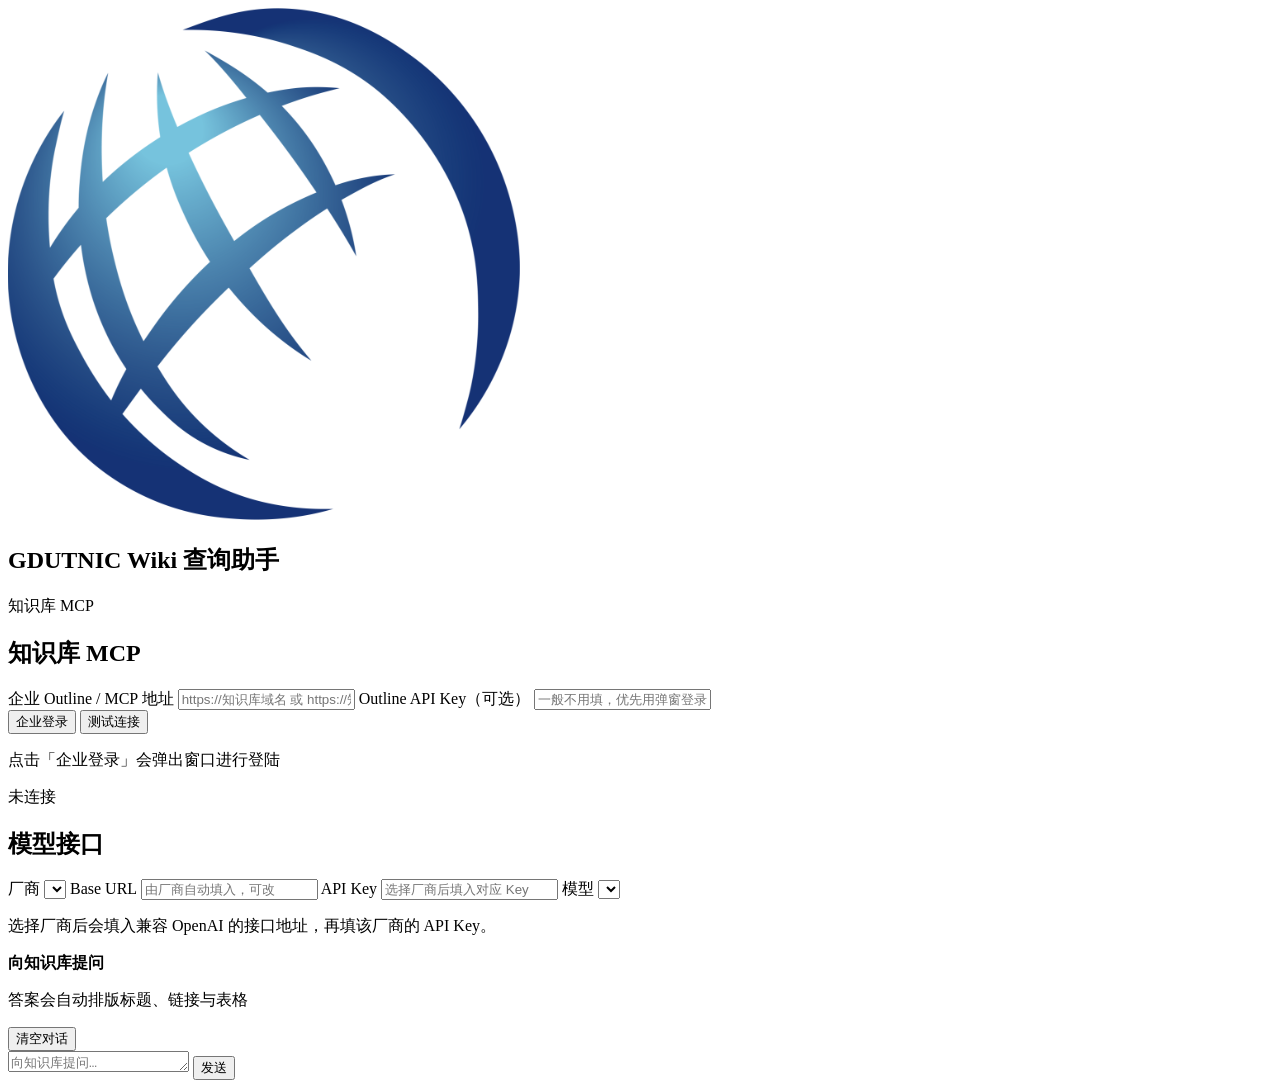
==== web/index.html @ a9fd4b06 "Publish local Outline MCP query assistant with README and Unix start script. Co-authored-by: Cursor " ====
<!DOCTYPE html>
<html lang="zh-CN">
  <head>
    <meta charset="UTF-8" />
    <meta name="viewport" content="width=device-width, initial-scale=1" />
    <meta name="theme-color" content="#186078" />
    <title>Wiki 查询助手</title>
    <link rel="icon" type="image/png" href="/icon/gdutnic.png" />
    <link rel="apple-touch-icon" href="/icon/gdutnic.png" />
    <link rel="stylesheet" href="/static/styles.css?v=20260831n" />
  </head>
  <body>
    <div class="app">
      <aside class="panel">
        <header class="brand">
          <div class="mark"><img src="/icon/gdutnic.png" alt="" /></div>
          <div>
            <h1>GDUTNIC Wiki 查询助手</h1>
            <p>知识库 MCP</p>
          </div>
        </header>

        <section class="card">
          <h2>知识库 MCP</h2>
          <label>
            企业 Outline / MCP 地址
            <input id="mcpUrl" spellcheck="false" placeholder="https://知识库域名 或 https://知识库域名/mcp" />
          </label>
          <label>
            Outline API Key（可选）
            <input id="mcpKey" type="password" placeholder="一般不用填，优先用弹窗登录" />
          </label>
          <div class="row">
            <button type="button" id="btnOauth" class="btn primary">企业登录</button>
            <button type="button" id="btnConnect" class="btn tonal">测试连接</button>
          </div>
          <p class="hint login-hint">点击「企业登录」会弹出窗口进行登陆</p>
          <div id="mcpStatus" class="status idle">未连接</div>
        </section>

        <section class="card">
          <h2>模型接口</h2>
          <label>
            厂商
            <select id="provider"></select>
          </label>
          <label>
            Base URL
            <input id="openaiBase" spellcheck="false" placeholder="由厂商自动填入，可改" />
          </label>
          <label>
            API Key
            <input id="openaiKey" type="password" placeholder="选择厂商后填入对应 Key" />
          </label>
          <label id="modelSelectWrap">
            模型
            <select id="openaiModelSelect"></select>
          </label>
          <label id="customModelWrap" hidden>
            模型名称
            <input id="openaiModel" spellcheck="false" placeholder="请填写模型名称" />
          </label>
          <p class="hint" id="providerHint">选择厂商后会填入兼容 OpenAI 的接口地址，再填该厂商的 API Key。</p>
        </section>
      </aside>

      <main class="chat">
        <header class="chat-bar" id="chatBar">
          <div>
            <strong>向知识库提问</strong>
            <p>答案会自动排版标题、链接与表格</p>
          </div>
          <button type="button" id="btnClear" class="btn ghost small">清空对话</button>
        </header>
        <div id="thread" class="thread"></div>
        <div class="composer-dock" id="composerDock">
          <div class="composer-blur" aria-hidden="true"></div>
          <form id="composer" class="composer">
            <textarea id="input" rows="1" placeholder="向知识库提问…"></textarea>
            <button type="submit" id="btnSend" class="btn primary send" aria-label="发送">发送</button>
          </form>
        </div>
      </main>
    </div>
    <script src="/static/app.js?v=20260831n"></script>
  </body>
</html>
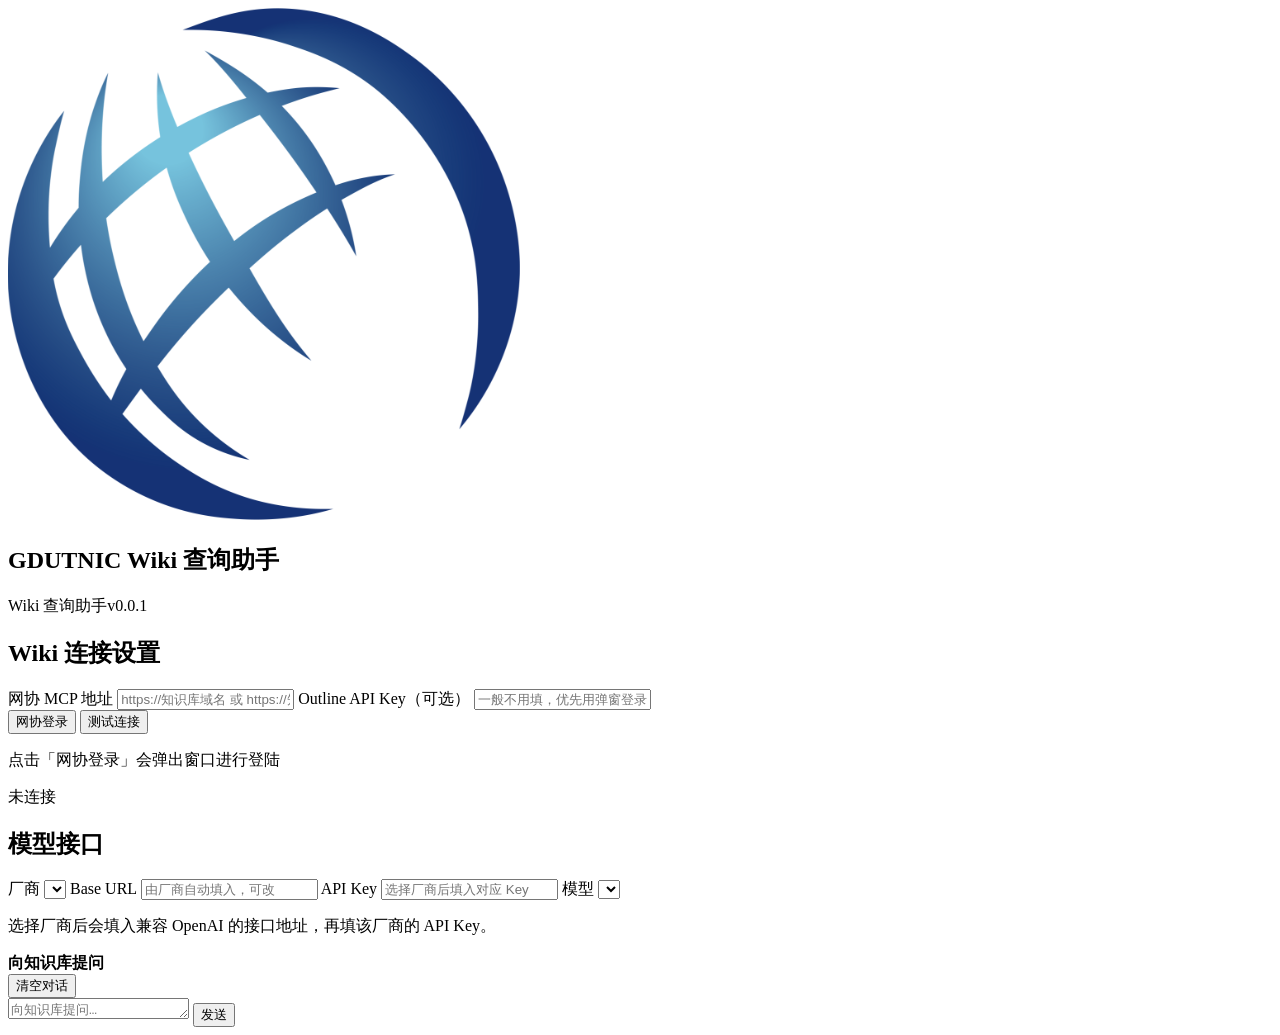
==== commit dcbc33be: "modified:   web/index.html 	modified:   web/styles.css" ====
--- a/web/index.html
+++ b/web/index.html
@@ -7,7 +7,7 @@
     <title>Wiki 查询助手</title>
     <link rel="icon" type="image/png" href="/icon/gdutnic.png" />
     <link rel="apple-touch-icon" href="/icon/gdutnic.png" />
-    <link rel="stylesheet" href="/static/styles.css?v=20260831n" />
+    <link rel="stylesheet" href="/static/styles.css?v=20260901c" />
   </head>
   <body>
     <div class="app">
@@ -16,14 +16,14 @@
           <div class="mark"><img src="/icon/gdutnic.png" alt="" /></div>
           <div>
             <h1>GDUTNIC Wiki 查询助手</h1>
-            <p>知识库 MCP</p>
+            <p class="brand-sub">Wiki 查询助手<span class="ver-chip" title="当前为早期测试版，不代表最终表现">v0.0.1</span></p>
           </div>
         </header>
 
         <section class="card">
-          <h2>知识库 MCP</h2>
+          <h2>Wiki 连接设置</h2>
           <label>
-            企业 Outline / MCP 地址
+            网协 MCP 地址
             <input id="mcpUrl" spellcheck="false" placeholder="https://知识库域名 或 https://知识库域名/mcp" />
           </label>
           <label>
@@ -31,10 +31,10 @@
             <input id="mcpKey" type="password" placeholder="一般不用填，优先用弹窗登录" />
           </label>
           <div class="row">
-            <button type="button" id="btnOauth" class="btn primary">企业登录</button>
+            <button type="button" id="btnOauth" class="btn primary">网协登录</button>
             <button type="button" id="btnConnect" class="btn tonal">测试连接</button>
           </div>
-          <p class="hint login-hint">点击「企业登录」会弹出窗口进行登陆</p>
+          <p class="hint login-hint">点击「网协登录」会弹出窗口进行登陆</p>
           <div id="mcpStatus" class="status idle">未连接</div>
         </section>
 
@@ -68,7 +68,6 @@
         <header class="chat-bar" id="chatBar">
           <div>
             <strong>向知识库提问</strong>
-            <p>答案会自动排版标题、链接与表格</p>
           </div>
           <button type="button" id="btnClear" class="btn ghost small">清空对话</button>
         </header>
@@ -82,6 +81,6 @@
         </div>
       </main>
     </div>
-    <script src="/static/app.js?v=20260831n"></script>
+    <script src="/static/app.js?v=20260901c"></script>
   </body>
 </html>
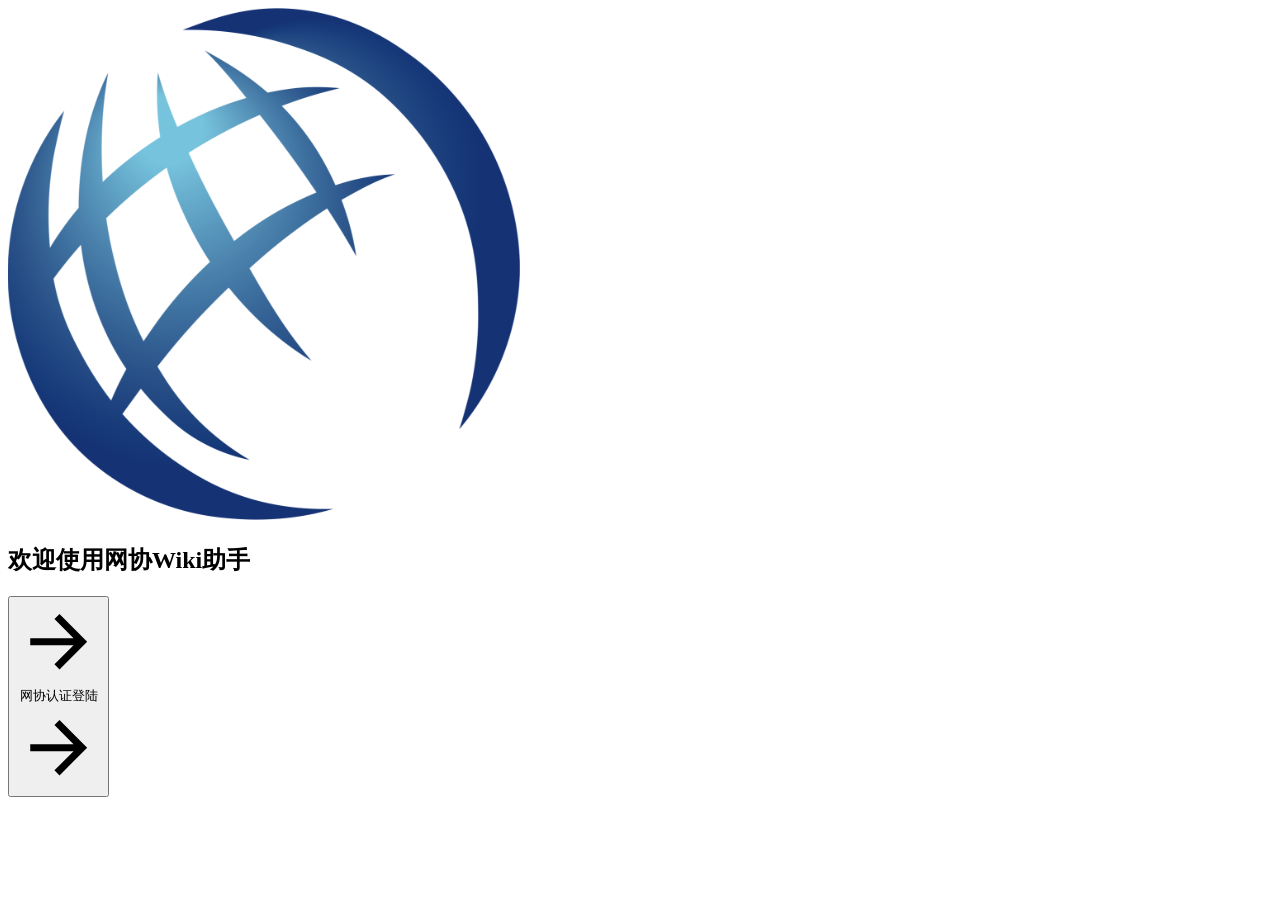
==== commit b0ed7f61: "Release v0.5: add admin workspace, chat cache, and UI icons. EOF  Co-authored-by: Cursor <cursoragen" ====
--- a/web/index.html
+++ b/web/index.html
@@ -7,80 +7,67 @@
     <title>Wiki 查询助手</title>
     <link rel="icon" type="image/png" href="/icon/gdutnic.png" />
     <link rel="apple-touch-icon" href="/icon/gdutnic.png" />
-    <link rel="stylesheet" href="/static/styles.css?v=20260901c" />
+    <link rel="stylesheet" href="/static/styles.css?v=20260901ax" />
   </head>
-  <body>
-    <div class="app">
+  <body class="gate-body">
+    <section id="wikiGate" class="wiki-gate">
+      <div class="mark"><img src="/icon/gdutnic.png" alt="" /></div>
+      <h1>欢迎使用网协Wiki助手</h1>
+      <p class="hint" id="gateStatus"></p>
+      <button type="button" id="btnOauth" class="animated-button">
+        <svg class="arr-2" viewBox="0 0 24 24" xmlns="http://www.w3.org/2000/svg" aria-hidden="true">
+          <path d="M16.1716 10.9999L10.8076 5.63589L12.2218 4.22168L20 11.9999L12.2218 19.778L10.8076 18.3638L16.1716 12.9999H4V10.9999H16.1716Z"></path>
+        </svg>
+        <span class="text">网协认证登陆</span>
+        <span class="circle"></span>
+        <svg class="arr-1" viewBox="0 0 24 24" xmlns="http://www.w3.org/2000/svg" aria-hidden="true">
+          <path d="M16.1716 10.9999L10.8076 5.63589L12.2218 4.22168L20 11.9999L12.2218 19.778L10.8076 18.3638L16.1716 12.9999H4V10.9999H16.1716Z"></path>
+        </svg>
+      </button>
+    </section>
+
+    <div id="app" class="app field-hidden" hidden>
       <aside class="panel">
         <header class="brand">
           <div class="mark"><img src="/icon/gdutnic.png" alt="" /></div>
           <div>
             <h1>GDUTNIC Wiki 查询助手</h1>
-            <p class="brand-sub">Wiki 查询助手<span class="ver-chip" title="当前为早期测试版，不代表最终表现">v0.0.1</span></p>
+            <p class="brand-sub">Wiki 查询助手<span class="ver-chip" title="当前为早期测试版，不代表最终表现">v0.5</span></p>
           </div>
         </header>
 
-        <section class="card">
-          <h2>Wiki 连接设置</h2>
-          <label>
-            网协 MCP 地址
-            <input id="mcpUrl" spellcheck="false" placeholder="https://知识库域名 或 https://知识库域名/mcp" />
-          </label>
-          <label>
-            Outline API Key（可选）
-            <input id="mcpKey" type="password" placeholder="一般不用填，优先用弹窗登录" />
-          </label>
-          <div class="row">
-            <button type="button" id="btnOauth" class="btn primary">网协登录</button>
-            <button type="button" id="btnConnect" class="btn tonal">测试连接</button>
-          </div>
-          <p class="hint login-hint">点击「网协登录」会弹出窗口进行登陆</p>
-          <div id="mcpStatus" class="status idle">未连接</div>
+        <section class="history">
+          <h2>历史会话</h2>
+          <div id="historyList" class="history-list"></div>
         </section>
-
-        <section class="card">
-          <h2>模型接口</h2>
-          <label>
-            厂商
-            <select id="provider"></select>
-          </label>
-          <label>
-            Base URL
-            <input id="openaiBase" spellcheck="false" placeholder="由厂商自动填入，可改" />
-          </label>
-          <label>
-            API Key
-            <input id="openaiKey" type="password" placeholder="选择厂商后填入对应 Key" />
-          </label>
-          <label id="modelSelectWrap">
-            模型
-            <select id="openaiModelSelect"></select>
-          </label>
-          <label id="customModelWrap" hidden>
-            模型名称
-            <input id="openaiModel" spellcheck="false" placeholder="请填写模型名称" />
-          </label>
-          <p class="hint" id="providerHint">选择厂商后会填入兼容 OpenAI 的接口地址，再填该厂商的 API Key。</p>
-        </section>
+        <div class="panel-footer">
+          <button type="button" id="btnLogout" class="btn danger send" aria-label="登出" title="登出">
+            <span class="md-icon" style="--md-icon:url('/icon/symbol/logout_24dp_1F1F1F_FILL0_wght400_GRAD0_opsz24.svg')" aria-hidden="true"></span>
+          </button>
+          <button type="button" id="btnNewSession" class="btn primary send" aria-label="新建会话" title="新建会话">
+            <span class="md-icon" style="--md-icon:url('/icon/symbol/new_window_24dp_1F1F1F_FILL0_wght400_GRAD0_opsz24.svg')" aria-hidden="true"></span>
+          </button>
+        </div>
       </aside>
 
       <main class="chat">
         <header class="chat-bar" id="chatBar">
           <div>
-            <strong>向知识库提问</strong>
+            <strong id="chatTitle">新会话</strong>
           </div>
-          <button type="button" id="btnClear" class="btn ghost small">清空对话</button>
         </header>
         <div id="thread" class="thread"></div>
         <div class="composer-dock" id="composerDock">
           <div class="composer-blur" aria-hidden="true"></div>
           <form id="composer" class="composer">
             <textarea id="input" rows="1" placeholder="向知识库提问…"></textarea>
-            <button type="submit" id="btnSend" class="btn primary send" aria-label="发送">发送</button>
+            <button type="submit" id="btnSend" class="btn primary send" aria-label="发送">
+              <span class="md-icon" style="--md-icon:url('/icon/symbol/send_24dp_1F1F1F_FILL0_wght400_GRAD0_opsz24.svg')" aria-hidden="true"></span>
+            </button>
           </form>
         </div>
       </main>
     </div>
-    <script src="/static/app.js?v=20260901c"></script>
+    <script src="/static/app.js?v=20260901ax"></script>
   </body>
 </html>
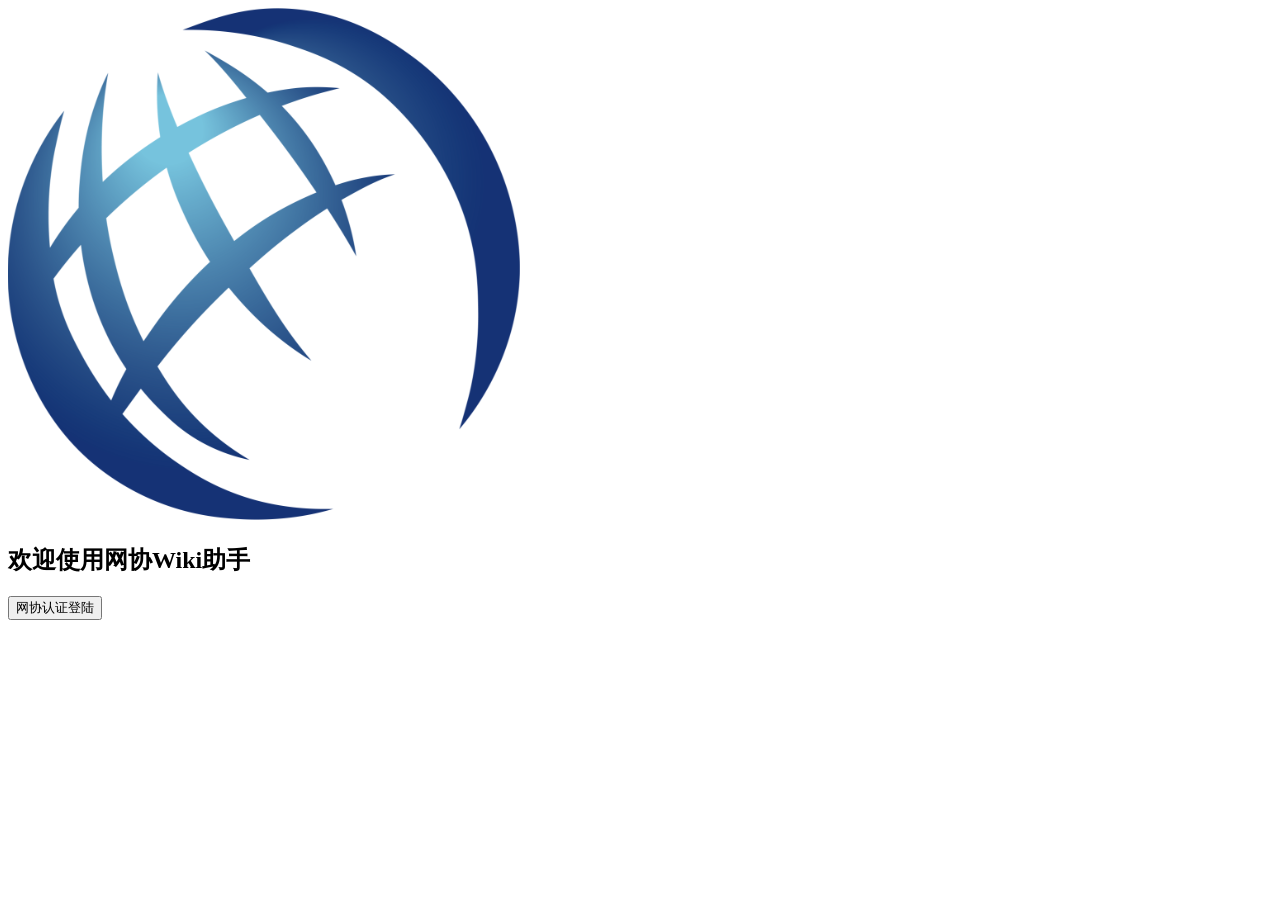
==== commit 2e5b13a5: "Release v0.7: markdown chat, image vision pipeline, session titles, and MCP search heat. Co-authored" ====
--- a/web/index.html
+++ b/web/index.html
@@ -2,12 +2,12 @@
 <html lang="zh-CN">
   <head>
     <meta charset="UTF-8" />
-    <meta name="viewport" content="width=device-width, initial-scale=1" />
+    <meta name="viewport" content="width=device-width, initial-scale=1, viewport-fit=cover" />
     <meta name="theme-color" content="#186078" />
     <title>Wiki 查询助手</title>
     <link rel="icon" type="image/png" href="/icon/gdutnic.png" />
     <link rel="apple-touch-icon" href="/icon/gdutnic.png" />
-    <link rel="stylesheet" href="/static/styles.css?v=20260901ax" />
+    <link rel="stylesheet" href="/static/styles.css?v=20260902v" />
   </head>
   <body class="gate-body">
     <section id="wikiGate" class="wiki-gate">
@@ -15,14 +15,12 @@
       <h1>欢迎使用网协Wiki助手</h1>
       <p class="hint" id="gateStatus"></p>
       <button type="button" id="btnOauth" class="animated-button">
-        <svg class="arr-2" viewBox="0 0 24 24" xmlns="http://www.w3.org/2000/svg" aria-hidden="true">
-          <path d="M16.1716 10.9999L10.8076 5.63589L12.2218 4.22168L20 11.9999L12.2218 19.778L10.8076 18.3638L16.1716 12.9999H4V10.9999H16.1716Z"></path>
-        </svg>
+        <span class="arr-2 oauth-icon md-icon" style="--md-icon:url('/icon/symbol/arrow_24dp_1F1F1F_FILL0_wght400_GRAD0_opsz24.svg')" aria-hidden="true"></span>
+        <span class="oauth-x oauth-icon md-icon" style="--md-icon:url('/icon/symbol/close_24dp_1F1F1F_FILL0_wght400_GRAD0_opsz24.svg')" aria-hidden="true"></span>
         <span class="text">网协认证登陆</span>
         <span class="circle"></span>
-        <svg class="arr-1" viewBox="0 0 24 24" xmlns="http://www.w3.org/2000/svg" aria-hidden="true">
-          <path d="M16.1716 10.9999L10.8076 5.63589L12.2218 4.22168L20 11.9999L12.2218 19.778L10.8076 18.3638L16.1716 12.9999H4V10.9999H16.1716Z"></path>
-        </svg>
+        <span class="error-wash" aria-hidden="true"></span>
+        <span class="arr-1 oauth-icon md-icon" style="--md-icon:url('/icon/symbol/arrow_24dp_1F1F1F_FILL0_wght400_GRAD0_opsz24.svg')" aria-hidden="true"></span>
       </button>
     </section>
 
@@ -32,7 +30,7 @@
           <div class="mark"><img src="/icon/gdutnic.png" alt="" /></div>
           <div>
             <h1>GDUTNIC Wiki 查询助手</h1>
-            <p class="brand-sub">Wiki 查询助手<span class="ver-chip" title="当前为早期测试版，不代表最终表现">v0.5</span></p>
+            <p class="brand-sub">Wiki 查询助手<span class="ver-chip" title="当前为早期测试版，不代表最终表现">v0.7</span></p>
           </div>
         </header>
 
@@ -50,24 +48,37 @@
         </div>
       </aside>
 
+      <button type="button" id="drawerScrim" class="drawer-scrim" hidden aria-label="关闭会话列表"></button>
       <main class="chat">
         <header class="chat-bar" id="chatBar">
-          <div>
+          <button type="button" id="btnMenu" class="btn ghost send mobile-only" aria-label="打开会话列表" aria-expanded="false">
+            <span class="menu-bars" aria-hidden="true"></span>
+          </button>
+          <div class="chat-bar-title">
             <strong id="chatTitle">新会话</strong>
           </div>
         </header>
         <div id="thread" class="thread"></div>
-        <div class="composer-dock" id="composerDock">
-          <div class="composer-blur" aria-hidden="true"></div>
-          <form id="composer" class="composer">
+      </main>
+      <div class="composer-dock" id="composerDock">
+        <div class="composer-blur" aria-hidden="true"></div>
+        <form id="composer" class="composer">
+          <div id="imagePreviews" class="image-previews" hidden></div>
+          <div class="composer-row">
+            <button type="button" id="btnAttach" class="btn ghost send" aria-label="上传图片" title="上传图片">
+              <span class="md-icon" style="--md-icon:url('/icon/symbol/image_24dp_1F1F1F_FILL0_wght400_GRAD0_opsz24.svg')" aria-hidden="true"></span>
+            </button>
+            <input id="imageInput" type="file" accept="image/jpeg,image/png,image/gif,image/webp" multiple hidden />
             <textarea id="input" rows="1" placeholder="向知识库提问…"></textarea>
             <button type="submit" id="btnSend" class="btn primary send" aria-label="发送">
               <span class="md-icon" style="--md-icon:url('/icon/symbol/send_24dp_1F1F1F_FILL0_wght400_GRAD0_opsz24.svg')" aria-hidden="true"></span>
             </button>
-          </form>
-        </div>
-      </main>
+          </div>
+        </form>
+      </div>
     </div>
-    <script src="/static/app.js?v=20260901ax"></script>
+    <p id="appToast" class="app-toast" hidden role="status"></p>
+    <script src="/static/markdown.js?v=20260903a"></script>
+    <script src="/static/app.js?v=20260903e"></script>
   </body>
 </html>
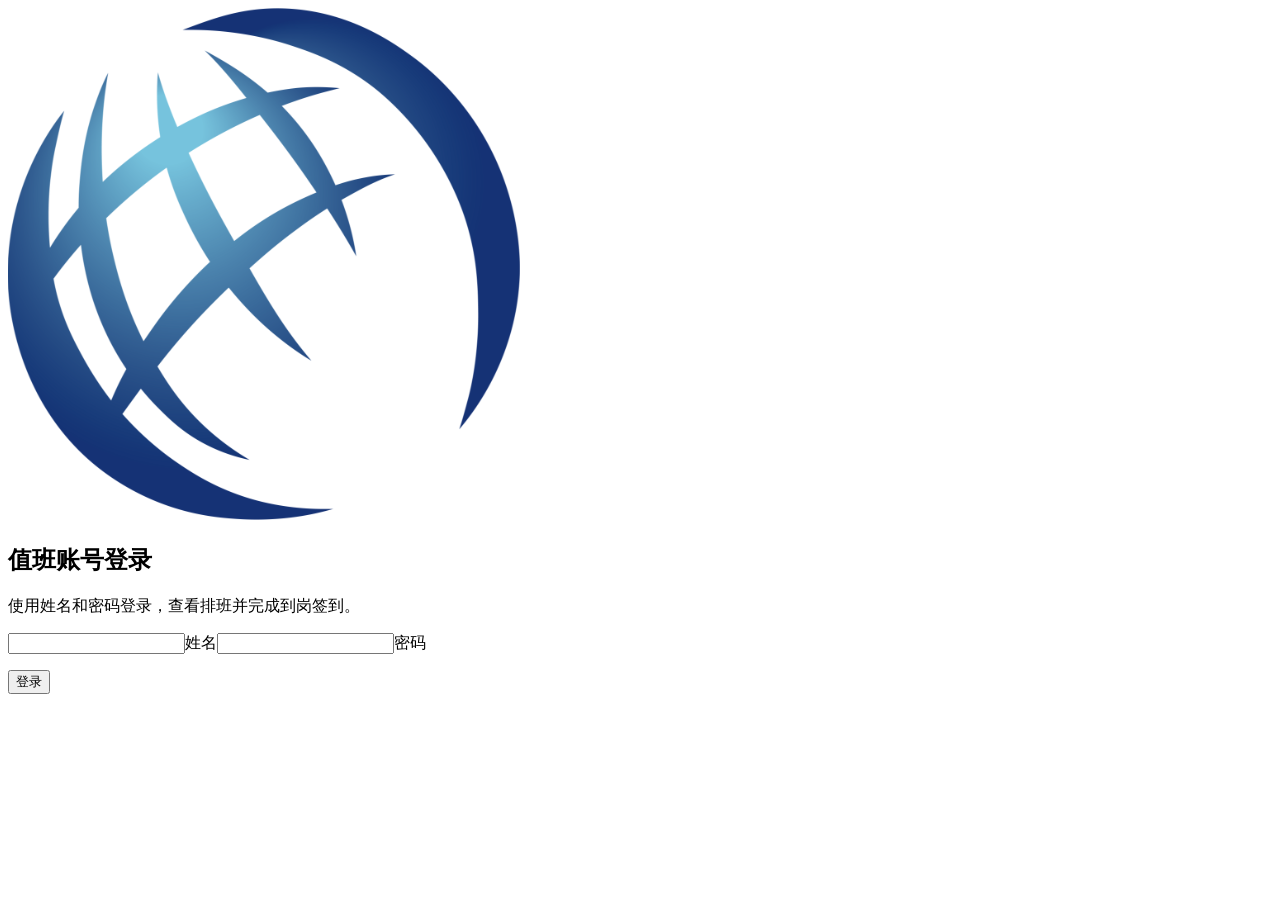
==== commit 94d3faa7: "Release v0.9: scheduling console, permissions, field duty - MySQL 8.4 storage with automatic schema " ====
--- a/web/index.html
+++ b/web/index.html
@@ -1,84 +1,9 @@
-<!DOCTYPE html>
-<html lang="zh-CN">
-  <head>
-    <meta charset="UTF-8" />
-    <meta name="viewport" content="width=device-width, initial-scale=1, viewport-fit=cover" />
-    <meta name="theme-color" content="#186078" />
-    <title>Wiki 查询助手</title>
-    <link rel="icon" type="image/png" href="/icon/gdutnic.png" />
-    <link rel="apple-touch-icon" href="/icon/gdutnic.png" />
-    <link rel="stylesheet" href="/static/styles.css?v=20260902v" />
-  </head>
-  <body class="gate-body">
-    <section id="wikiGate" class="wiki-gate">
-      <div class="mark"><img src="/icon/gdutnic.png" alt="" /></div>
-      <h1>欢迎使用网协Wiki助手</h1>
-      <p class="hint" id="gateStatus"></p>
-      <button type="button" id="btnOauth" class="animated-button">
-        <span class="arr-2 oauth-icon md-icon" style="--md-icon:url('/icon/symbol/arrow_24dp_1F1F1F_FILL0_wght400_GRAD0_opsz24.svg')" aria-hidden="true"></span>
-        <span class="oauth-x oauth-icon md-icon" style="--md-icon:url('/icon/symbol/close_24dp_1F1F1F_FILL0_wght400_GRAD0_opsz24.svg')" aria-hidden="true"></span>
-        <span class="text">网协认证登陆</span>
-        <span class="circle"></span>
-        <span class="error-wash" aria-hidden="true"></span>
-        <span class="arr-1 oauth-icon md-icon" style="--md-icon:url('/icon/symbol/arrow_24dp_1F1F1F_FILL0_wght400_GRAD0_opsz24.svg')" aria-hidden="true"></span>
-      </button>
-    </section>
-
-    <div id="app" class="app field-hidden" hidden>
-      <aside class="panel">
-        <header class="brand">
-          <div class="mark"><img src="/icon/gdutnic.png" alt="" /></div>
-          <div>
-            <h1>GDUTNIC Wiki 查询助手</h1>
-            <p class="brand-sub">Wiki 查询助手<span class="ver-chip" title="当前为早期测试版，不代表最终表现">v0.7</span></p>
-          </div>
-        </header>
-
-        <section class="history">
-          <h2>历史会话</h2>
-          <div id="historyList" class="history-list"></div>
-        </section>
-        <div class="panel-footer">
-          <button type="button" id="btnLogout" class="btn danger send" aria-label="登出" title="登出">
-            <span class="md-icon" style="--md-icon:url('/icon/symbol/logout_24dp_1F1F1F_FILL0_wght400_GRAD0_opsz24.svg')" aria-hidden="true"></span>
-          </button>
-          <button type="button" id="btnNewSession" class="btn primary send" aria-label="新建会话" title="新建会话">
-            <span class="md-icon" style="--md-icon:url('/icon/symbol/new_window_24dp_1F1F1F_FILL0_wght400_GRAD0_opsz24.svg')" aria-hidden="true"></span>
-          </button>
-        </div>
-      </aside>
-
-      <button type="button" id="drawerScrim" class="drawer-scrim" hidden aria-label="关闭会话列表"></button>
-      <main class="chat">
-        <header class="chat-bar" id="chatBar">
-          <button type="button" id="btnMenu" class="btn ghost send mobile-only" aria-label="打开会话列表" aria-expanded="false">
-            <span class="menu-bars" aria-hidden="true"></span>
-          </button>
-          <div class="chat-bar-title">
-            <strong id="chatTitle">新会话</strong>
-          </div>
-        </header>
-        <div id="thread" class="thread"></div>
-      </main>
-      <div class="composer-dock" id="composerDock">
-        <div class="composer-blur" aria-hidden="true"></div>
-        <form id="composer" class="composer">
-          <div id="imagePreviews" class="image-previews" hidden></div>
-          <div class="composer-row">
-            <button type="button" id="btnAttach" class="btn ghost send" aria-label="上传图片" title="上传图片">
-              <span class="md-icon" style="--md-icon:url('/icon/symbol/image_24dp_1F1F1F_FILL0_wght400_GRAD0_opsz24.svg')" aria-hidden="true"></span>
-            </button>
-            <input id="imageInput" type="file" accept="image/jpeg,image/png,image/gif,image/webp" multiple hidden />
-            <textarea id="input" rows="1" placeholder="向知识库提问…"></textarea>
-            <button type="submit" id="btnSend" class="btn primary send" aria-label="发送">
-              <span class="md-icon" style="--md-icon:url('/icon/symbol/send_24dp_1F1F1F_FILL0_wght400_GRAD0_opsz24.svg')" aria-hidden="true"></span>
-            </button>
-          </div>
-        </form>
-      </div>
-    </div>
-    <p id="appToast" class="app-toast" hidden role="status"></p>
-    <script src="/static/markdown.js?v=20260903a"></script>
-    <script src="/static/app.js?v=20260903e"></script>
-  </body>
-</html>
+<!DOCTYPE html><html lang="zh-CN"><head><meta charset="utf-8"><meta name="viewport" content="width=device-width,initial-scale=1"><title>网络服务协会 · 值班签到</title><link rel="icon" href="/icon/gdutnic.png"><meta name="theme-color" content="#186078"><link rel="stylesheet" href="/static/styles.css"><link rel="stylesheet" href="/static/schedule.css"></head><body data-admin="false" class="auth-pending"><section id="memberAuth" class="admin-board"><div class="admin-board-left"><div class="admin-logo"><img src="/icon/gdutnic.png" alt="网协标志"></div><h1>值班账号登录</h1><p>使用姓名和密码登录，查看排班并完成到岗签到。</p></div><form id="memberLoginForm" method="post" class="admin-board-right"><label class="outlined-field"><input name="username" autocomplete="username" placeholder=" " required><span>姓名</span></label><label class="outlined-field"><input name="password" type="password" autocomplete="current-password" placeholder=" " required><span>密码</span></label><p id="memberLoginStatus" class="admin-auth-status" role="alert"></p><button type="submit" class="btn primary">登录</button></form></section><div id="workspace" class="ga-app is-visible" hidden><aside class="ga-nav"><div class="ga-brand"><div class="mark"><img src="/icon/gdutnic.png" alt="网协标志"></div><div><h1>网络服务协会</h1></div></div><nav><button type="button" id="dutyTab" class="ga-nav-item active">值班签到</button><button type="button" id="fieldTab" class="ga-nav-item">外勤管理</button></nav><div class="panel-footer"><button id="changePassword" class="btn tonal">修改密码</button></div></aside><main class="ga-main"><div class="ga-main-body"><section class="hero member-hero"><div><h1 id="memberGreeting">欢迎回来</h1></div><button id="memberLogout" class="btn danger">退出登录</button></section><section id="dutyPage">
+<div class="section-head"><h2>当日排班</h2><div><button id="refresh" class="btn tonal">刷新</button></div></div><div id="shiftTimeline" class="shift-timeline"></div><p id="status" role="status" aria-live="polite"></p><section id="shifts" class="shifts"></section></section><section id="fieldPage" hidden><div class="stats field-stats"><div><strong id="fieldCount">0</strong><span>本月外勤次数</span></div></div><div class="card field-card"><h2>外勤登记</h2><p class="hint">值班期间参与外勤后，请在此登记。</p><button id="fieldButton" class="animated-button" type="button">
+<svg viewBox="0 0 24 24" class="arr-2" xmlns="http://www.w3.org/2000/svg"><path d="M16.1716 10.9999L10.8076 5.63589L12.2218 4.22168L20 11.9999L12.2218 19.778L10.8076 18.3638L16.1716 12.9999H4V10.9999H16.1716Z"></path></svg>
+<span class="text" id="fieldButtonText">点击登记</span>
+<span class="circle"></span>
+<svg viewBox="0 0 24 24" class="arr-1" xmlns="http://www.w3.org/2000/svg"><path d="M16.1716 10.9999L10.8076 5.63589L12.2218 4.22168L20 11.9999L12.2218 19.778L10.8076 18.3638L16.1716 12.9999H4V10.9999H16.1716Z"></path></svg>
+</button><p id="fieldStatus" role="status" aria-live="polite"></p></div></section></div></main></div><dialog id="passwordEditor"><form id="passwordForm" method="post"><div class="section-head"><h2>修改密码</h2><button type="button" id="closePassword" class="btn tonal">关闭</button></div><label>当前密码<input name="old_password" type="password" autocomplete="current-password" required></label><label>新密码<input name="new_password" type="password" autocomplete="new-password" minlength="6" maxlength="128" required></label><p id="passwordStatus" role="alert"></p><button type="submit" class="btn primary">保存密码</button></form></dialog><script src="/static/shift-timeline.js"></script><script src="/static/checkin-window.js"></script>
+<script src="/static/schedule.js"></script>
+<script src="/static/field-duty.js"></script></body></html>
